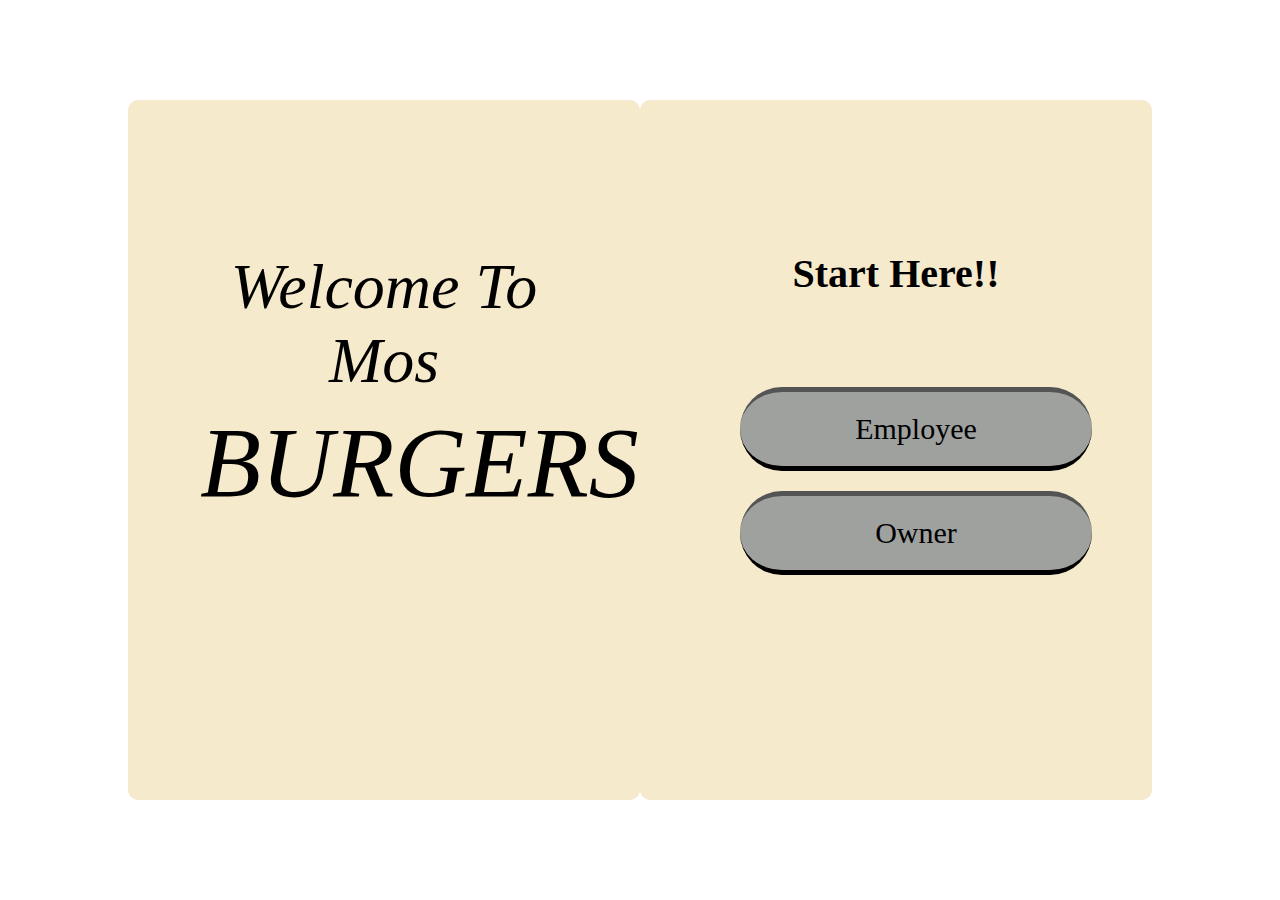
==== index.html @ 0b958303 "first commit" ====
<!DOCTYPE html>
<html lang="en">
<head>
    <meta charset="UTF-8">
    <meta name="viewport" content="width=device-width, initial-scale=1.0">
    <title>Main page</title>
    <link rel="stylesheet" href="style.css">
</head>
<body>
    <div class="container">
        <div class="welcome-section">
            <div class="leftPanel">
                <h1>Welcome To</h1>

                <h1> Mos <span> BURGERS</span></h1>
            </div>
        </div>
        <div class="start-section">
            <h2>Start Here!!</h2>
            <button class="button employee">Employee</button>
            <button class="button owner">Owner</button>
        </div>
    </div>
    <script src="script.js"></script>
</body>
</html>
---- style.css ----
body, html {
    margin: 0;
    padding: 0;
    height: 100%;
    width: 100%;
    display: flex;
    justify-content: center;
    align-items: center;
    font-family: Arial, sans-serif;
    background: url('img/Bgburger2.jpg') no-repeat center center/cover;
    background-size: cover;
}

.container {
    display: flex;
    align-items: center;
    justify-content: space-between;
    padding: 20px;
    border-radius: 15px;
    flex-direction: row;
    width: 80%;
    height:75%;
}

.welcome-section, .start-section {
    background: rgba(237, 215, 156, 0.515);
    padding: 80px;
    border-radius: 10px;
    text-align: center;
    width: 35%;
    height:80%;
}

.welcome-section h1 {
    margin: 0;
    /* font-size: 2.5em; */
    font-family: 'Bad Script';
    font-style: italic;
    font-weight: 400;
    font-size: 64px;
/* l   ine-height: 126px; */
}

.welcome-section h1 span {
    /* font-size: 2em; */
    font-weight: bold;

    position: absolute;
    width: 211px;
    height: 248px;
    left: 200px;
    top: 313px;

    font-family: 'Bad Script';
    font-style: italic;
    font-weight: 400;
    font-size: 100px;
    line-height: 300px;


}

.start-section h2 {
    /* color: #4B3914; */
    padding: 70px;
    margin: 0 0 20px 0;
    font-size: 40px;
    font-family: 'Algerian';
}

.button {
    background: #9b9d9df5;
    display: block;
    width: 100%;
    margin: 20px ;
    padding: 20px;
    font-size: 30px;
    border-bottom-color: #0a0a0a;
    border-radius: 50px;
    cursor: pointer;
    border-width: 5px;
    border-right:#0a0a0a ;
    border-left: #0a0a0a;
    font-family: 'Britannic Bold';

}

.button:hover {
    background: #f18f0f;
}


.button:active {
    transform: scale(1.1);
}
.leftPanel{
    margin-top: 20%;

}
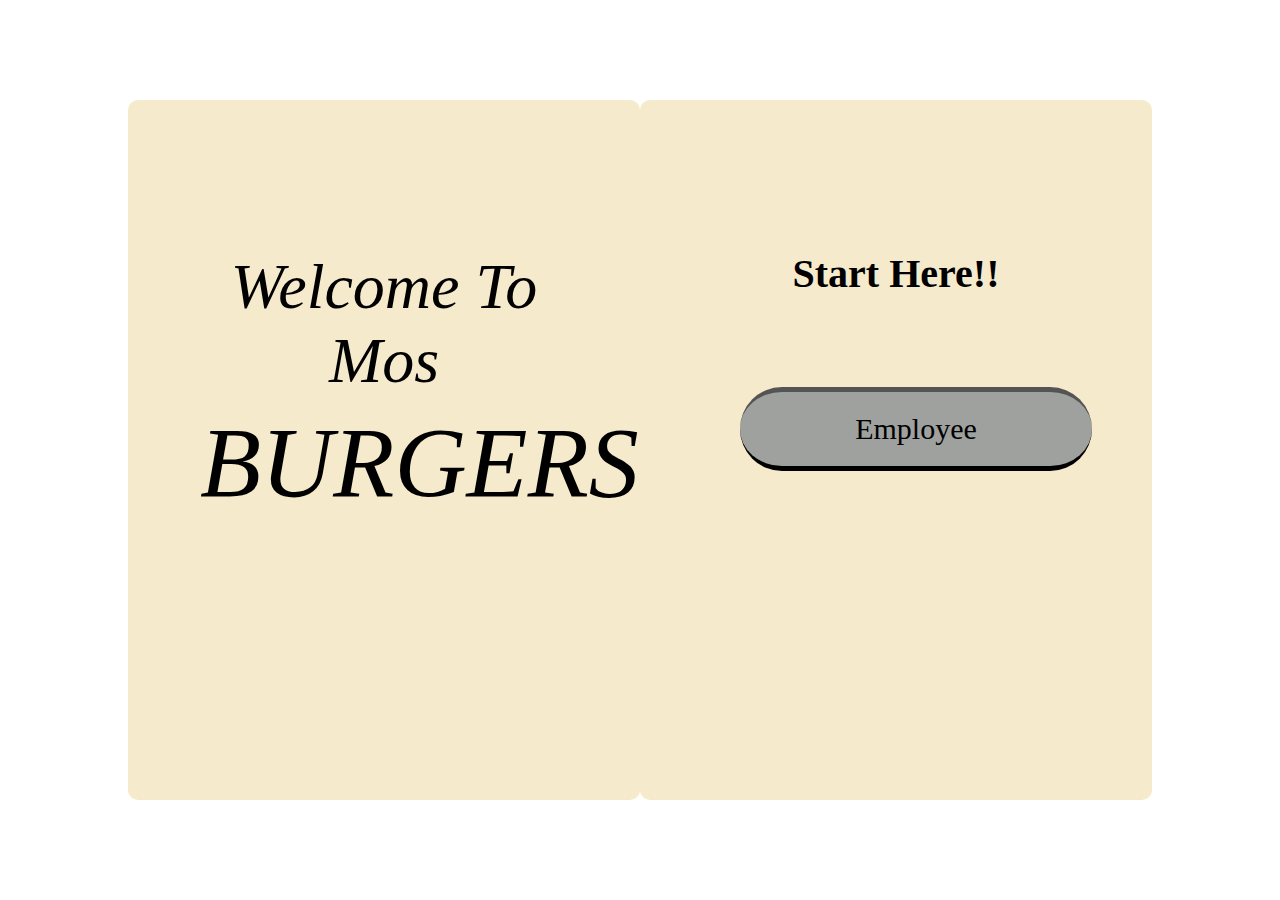
==== commit 7e2e891f: "my commit" ====
--- a/index.html
+++ b/index.html
@@ -17,10 +17,10 @@
         </div>
         <div class="start-section">
             <h2>Start Here!!</h2>
-            <button class="button employee">Employee</button>
-            <button class="button owner">Owner</button>
+            <button class="button employee" onclick=openEmpLogin()>Employee</button>
+            <!-- <button class="button owner">Owner</button> -->
         </div>
     </div>
-    <script src="script.js"></script>
+    <script src="index.js"></script>
 </body>
 </html>
